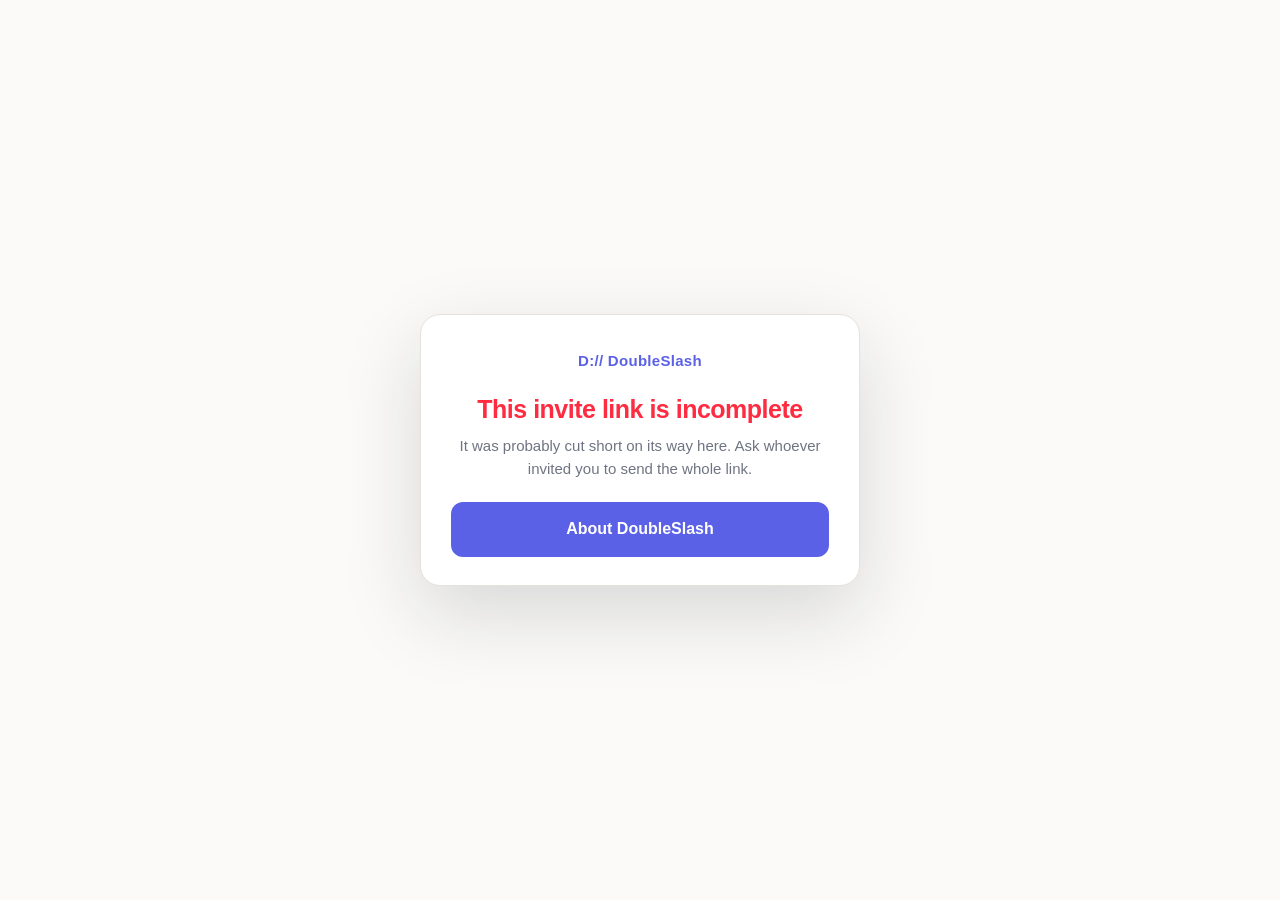
==== i/index.html @ e563573b "Add https invite landing pages and Android asset links /i and /r hand a fragment payload to an insta" ====
<!DOCTYPE html>
<html lang="en" data-action="invite">
<head>
  <meta charset="UTF-8" />
  <meta name="viewport" content="width=device-width, initial-scale=1.0" />
  <meta name="robots" content="noindex, nofollow" />
  <!-- Keeps the invite path out of the Referer header on outbound links. -->
  <meta name="referrer" content="no-referrer" />
  <title>Your DoubleSlash invite</title>
  <link rel="icon" href="/favicon.ico" />
  <style>
    :root {
      --ink: #11131a;
      --ink-soft: #3e4250;
      --muted: #6f7482;
      --paper: #fbfaf8;
      --surface: #ffffff;
      --surface-soft: #f3f2ef;
      --line: #e4e2dd;
      --brand: #5b61e6;
      --brand-dark: #474cc7;
      --brand-soft: #ececff;
      --red: #ff2b40;
      --radius-sm: 12px;
      --radius: 20px;
      --shadow-sm: 0 8px 26px rgba(20, 24, 38, 0.07);
      --shadow-lg: 0 28px 80px rgba(20, 24, 38, 0.15);
    }

    @media (prefers-color-scheme: dark) {
      :root {
        --ink: #e9eaf0;
        --ink-soft: #b9bdcc;
        --muted: #8b90a2;
        --paper: #0d0f14;
        --surface: #161a24;
        --surface-soft: #1c212e;
        --line: #272d3c;
        --brand: #7f85ff;
        --brand-dark: #6c72f0;
        --brand-soft: #232741;
        --shadow-sm: 0 8px 26px rgba(0, 0, 0, 0.4);
        --shadow-lg: 0 28px 80px rgba(0, 0, 0, 0.55);
      }
    }

    *, *::before, *::after { box-sizing: border-box; }

    body {
      margin: 0;
      min-height: 100vh;
      display: flex;
      align-items: center;
      justify-content: center;
      padding: 28px 20px;
      background: var(--paper);
      color: var(--ink);
      font: 16px/1.55 -apple-system, BlinkMacSystemFont, "Segoe UI", Roboto,
            Helvetica, Arial, sans-serif;
      -webkit-font-smoothing: antialiased;
    }

    .card {
      width: 100%;
      max-width: 440px;
      background: var(--surface);
      border: 1px solid var(--line);
      border-radius: var(--radius);
      box-shadow: var(--shadow-lg);
      padding: 34px 30px 28px;
      text-align: center;
    }

    .mark {
      display: inline-block;
      font-weight: 700;
      font-size: 15px;
      letter-spacing: 0.02em;
      color: var(--brand);
      text-decoration: none;
      margin-bottom: 22px;
    }

    h1 {
      margin: 0 0 8px;
      font-size: 25px;
      line-height: 1.25;
      letter-spacing: -0.02em;
    }

    .sub {
      margin: 0;
      color: var(--muted);
      font-size: 15px;
    }

    .who {
      margin: 20px 0 0;
      padding: 14px 16px;
      background: var(--surface-soft);
      border-radius: var(--radius-sm);
      font-size: 15px;
      color: var(--ink-soft);
      text-align: left;
      word-break: break-word;
    }
    .who strong { color: var(--ink); }
    .who .meta {
      display: block;
      margin-top: 4px;
      font-size: 13px;
      color: var(--muted);
    }

    .btn {
      display: block;
      width: 100%;
      margin-top: 22px;
      padding: 14px 20px;
      border: 1px solid transparent;
      border-radius: var(--radius-sm);
      background: var(--brand);
      color: #fff;
      font: inherit;
      font-weight: 600;
      text-decoration: none;
      cursor: pointer;
      transition: background 0.15s ease;
    }
    .btn:hover { background: var(--brand-dark); }

    .btn.secondary {
      margin-top: 10px;
      background: transparent;
      color: var(--ink);
      border-color: var(--line);
    }
    .btn.secondary:hover { background: var(--surface-soft); }

    .fine {
      margin: 22px 0 0;
      padding-top: 18px;
      border-top: 1px solid var(--line);
      font-size: 13.5px;
      color: var(--muted);
    }
    .fine a { color: var(--brand); }

    .note {
      margin: 16px 0 0;
      font-size: 13.5px;
      color: var(--muted);
    }

    .bad h1 { color: var(--red); }

    [hidden] { display: none !important; }
  </style>
</head>
<body>
  <main class="card" id="card">
    <a class="mark" href="/">D:// DoubleSlash</a>

    <div id="ok">
      <h1 id="title">You&rsquo;ve been invited</h1>
      <p class="sub" id="sub">Opening DoubleSlash&hellip;</p>

      <div class="who" id="who" hidden></div>

      <a class="btn" id="open" href="#">Open DoubleSlash</a>
      <button class="btn secondary" id="copy" type="button">Copy invite link</button>

      <p class="note">
        The invite never leaves your browser &mdash; it rides in the part of the
        link after the <code>#</code>, which is never sent to this site.
      </p>

      <p class="fine">
        Don&rsquo;t have DoubleSlash yet?
        <a href="https://github.com/ConquerD/DoubleSlash/releases/tag/nightly">Download it</a>,
        then open this link again.
      </p>
    </div>

    <div id="bad" class="bad" hidden>
      <h1 id="bad-title">This invite link is incomplete</h1>
      <p class="sub" id="bad-sub">
        It was probably cut short on its way here. Ask whoever invited you to
        send the whole link.
      </p>
      <a class="btn" href="/">About DoubleSlash</a>
    </div>
  </main>

  <script>
    (function () {
      "use strict";

      var ACTION = document.documentElement.dataset.action || "invite";
      // Long-form scheme on purpose: Chromium's Windows URL fixup reads the
      // one-letter `d:` as drive D:, so `d://` is unreliable from a browser.
      var HANDOFF = "doubleslash://";
      // Base64url, tolerating the padding some clients add back.
      var PAYLOAD_RE = /^[A-Za-z0-9_-]+={0,2}$/;

      var payload = decodeURIComponent(location.hash.slice(1));
      var els = {
        ok: document.getElementById("ok"),
        bad: document.getElementById("bad"),
        badTitle: document.getElementById("bad-title"),
        badSub: document.getElementById("bad-sub"),
        title: document.getElementById("title"),
        sub: document.getElementById("sub"),
        who: document.getElementById("who"),
        open: document.getElementById("open"),
        copy: document.getElementById("copy")
      };

      function fail(title, sub) {
        els.ok.hidden = true;
        els.bad.hidden = false;
        if (title) { els.badTitle.textContent = title; }
        if (sub) { els.badSub.textContent = sub; }
      }

      if (!payload || !PAYLOAD_RE.test(payload)) {
        fail();
        return;
      }

      var handoff = HANDOFF + ACTION + "#" + payload;
      els.open.href = handoff;

      // Decode locally to show who is inviting. Nothing here is trusted: it is
      // the same unverified blob the client re-checks against a signature.
      function decodePayload(p) {
        var b64 = p.replace(/-/g, "+").replace(/_/g, "/");
        b64 += "=".repeat((4 - (b64.length % 4)) % 4);
        var bin = atob(b64);
        var bytes = new Uint8Array(bin.length);
        for (var i = 0; i < bin.length; i++) { bytes[i] = bin.charCodeAt(i); }
        return JSON.parse(new TextDecoder().decode(bytes));
      }

      var info = null;
      try { info = decodePayload(payload); } catch (e) { info = null; }

      if (info && typeof info === "object") {
        var name = ACTION === "room" ? info.room_name : info.inviter_handle;
        var lead = ACTION === "room" ? "Room" : "From";
        if (typeof name === "string" && name.trim()) {
          var strong = document.createElement("strong");
          strong.textContent = name.trim().slice(0, 80);
          els.who.append(lead + " ", strong);
          els.who.hidden = false;
        }

        var expires = Number(info.expires_at);
        if (isFinite(expires) && expires > 0) {
          var when = new Date(expires * 1000);
          var meta = document.createElement("span");
          meta.className = "meta";
          if (when.getTime() < Date.now()) {
            meta.textContent = "This invite expired " + when.toLocaleString() +
              ". Ask for a fresh one.";
            els.title.textContent = "This invite has expired";
            els.sub.textContent =
              "Invites are short-lived on purpose. Ask whoever invited you " +
              "for a new link.";
          } else {
            meta.textContent = "Expires " + when.toLocaleString();
          }
          els.who.appendChild(meta);
          els.who.hidden = false;
        }
      }

      // Try the installed client straight away. If no handler is registered
      // this quietly does nothing and the page stays put with its buttons.
      try { location.href = handoff; } catch (e) { /* no handler */ }

      els.open.addEventListener("click", function () {
        els.sub.textContent = "Opening DoubleSlash\u2026";
      });

      els.copy.addEventListener("click", function () {
        var link = location.href;
        function done(text) { els.copy.textContent = text; }
        if (navigator.clipboard && navigator.clipboard.writeText) {
          navigator.clipboard.writeText(link).then(
            function () { done("Copied \u2014 paste it into DoubleSlash"); },
            function () { done("Press \u2318/Ctrl+C to copy this page's URL"); }
          );
        } else {
          done("Press \u2318/Ctrl+C to copy this page's URL");
        }
      });
    })();
  </script>
</body>
</html>
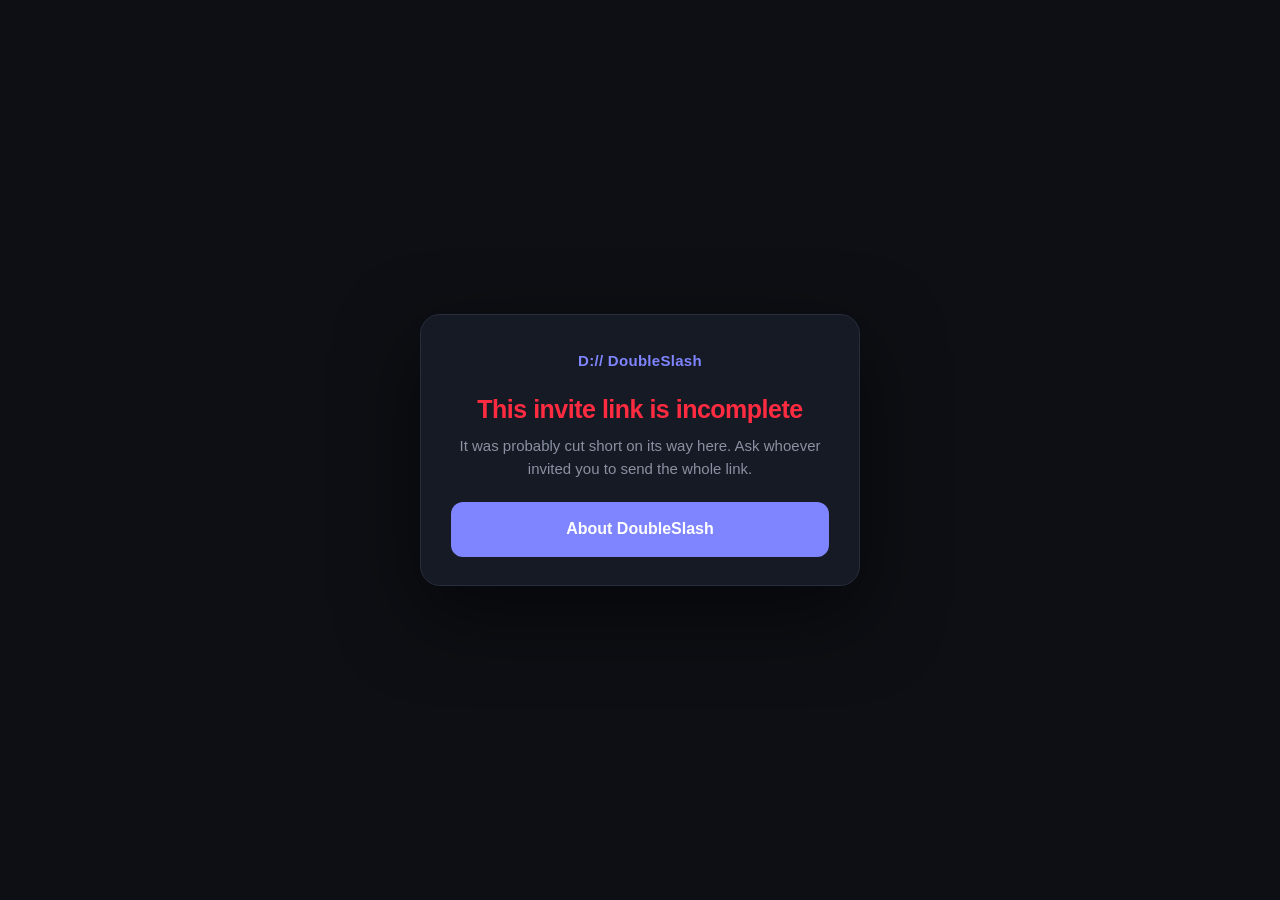
==== commit 881e556f: "dark mode" ====
--- a/i/index.html
+++ b/i/index.html
@@ -1,6 +1,15 @@
 <!DOCTYPE html>
 <html lang="en" data-action="invite">
 <head>
+  <script>
+    (function () {
+      try {
+        if (localStorage.getItem("doubleslash-theme") === "light") {
+          document.documentElement.setAttribute("data-theme", "light");
+        }
+      } catch (e) {}
+    })();
+  </script>
   <meta charset="UTF-8" />
   <meta name="viewport" content="width=device-width, initial-scale=1.0" />
   <meta name="robots" content="noindex, nofollow" />
@@ -10,6 +19,26 @@
   <link rel="icon" href="/favicon.ico" />
   <style>
     :root {
+      color-scheme: dark;
+      --ink: #e9eaf0;
+      --ink-soft: #b9bdcc;
+      --muted: #8b90a2;
+      --paper: #0d0f14;
+      --surface: #161a24;
+      --surface-soft: #1c212e;
+      --line: #272d3c;
+      --brand: #7f85ff;
+      --brand-dark: #6c72f0;
+      --brand-soft: #232741;
+      --red: #ff2b40;
+      --radius-sm: 12px;
+      --radius: 20px;
+      --shadow-sm: 0 8px 26px rgba(0, 0, 0, 0.4);
+      --shadow-lg: 0 28px 80px rgba(0, 0, 0, 0.55);
+    }
+
+    html[data-theme="light"] {
+      color-scheme: light;
       --ink: #11131a;
       --ink-soft: #3e4250;
       --muted: #6f7482;
@@ -20,28 +49,8 @@
       --brand: #5b61e6;
       --brand-dark: #474cc7;
       --brand-soft: #ececff;
-      --red: #ff2b40;
-      --radius-sm: 12px;
-      --radius: 20px;
       --shadow-sm: 0 8px 26px rgba(20, 24, 38, 0.07);
       --shadow-lg: 0 28px 80px rgba(20, 24, 38, 0.15);
-    }
-
-    @media (prefers-color-scheme: dark) {
-      :root {
-        --ink: #e9eaf0;
-        --ink-soft: #b9bdcc;
-        --muted: #8b90a2;
-        --paper: #0d0f14;
-        --surface: #161a24;
-        --surface-soft: #1c212e;
-        --line: #272d3c;
-        --brand: #7f85ff;
-        --brand-dark: #6c72f0;
-        --brand-soft: #232741;
-        --shadow-sm: 0 8px 26px rgba(0, 0, 0, 0.4);
-        --shadow-lg: 0 28px 80px rgba(0, 0, 0, 0.55);
-      }
     }
 
     *, *::before, *::after { box-sizing: border-box; }
@@ -177,7 +186,7 @@
 
       <p class="fine">
         Don&rsquo;t have DoubleSlash yet?
-        <a href="https://github.com/ConquerD/DoubleSlash/releases/tag/nightly">Download it</a>,
+        <a href="https://github.com/DoubleSlashSpace/DoubleSlash/releases/tag/nightly">Download it</a>,
         then open this link again.
       </p>
     </div>
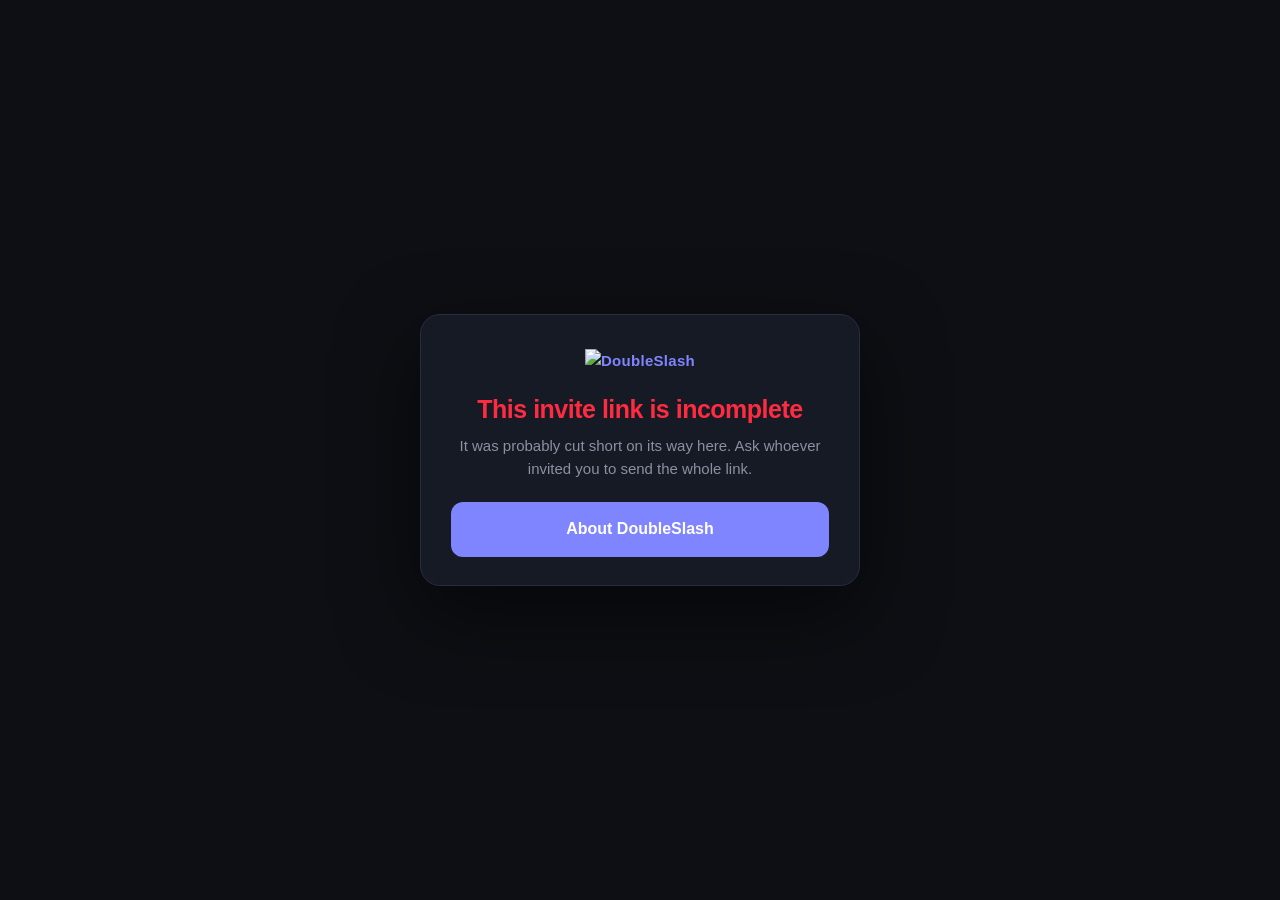
==== commit b9dc94f7: "Update index.html" ====
--- a/i/index.html
+++ b/i/index.html
@@ -168,7 +168,7 @@
 </head>
 <body>
   <main class="card" id="card">
-    <a class="mark" href="/">D:// DoubleSlash</a>
+    <a class="mark" href="/"><img src="../logo-full.svg" alt="DoubleSlash" /></a>
 
     <div id="ok">
       <h1 id="title">You&rsquo;ve been invited</h1>
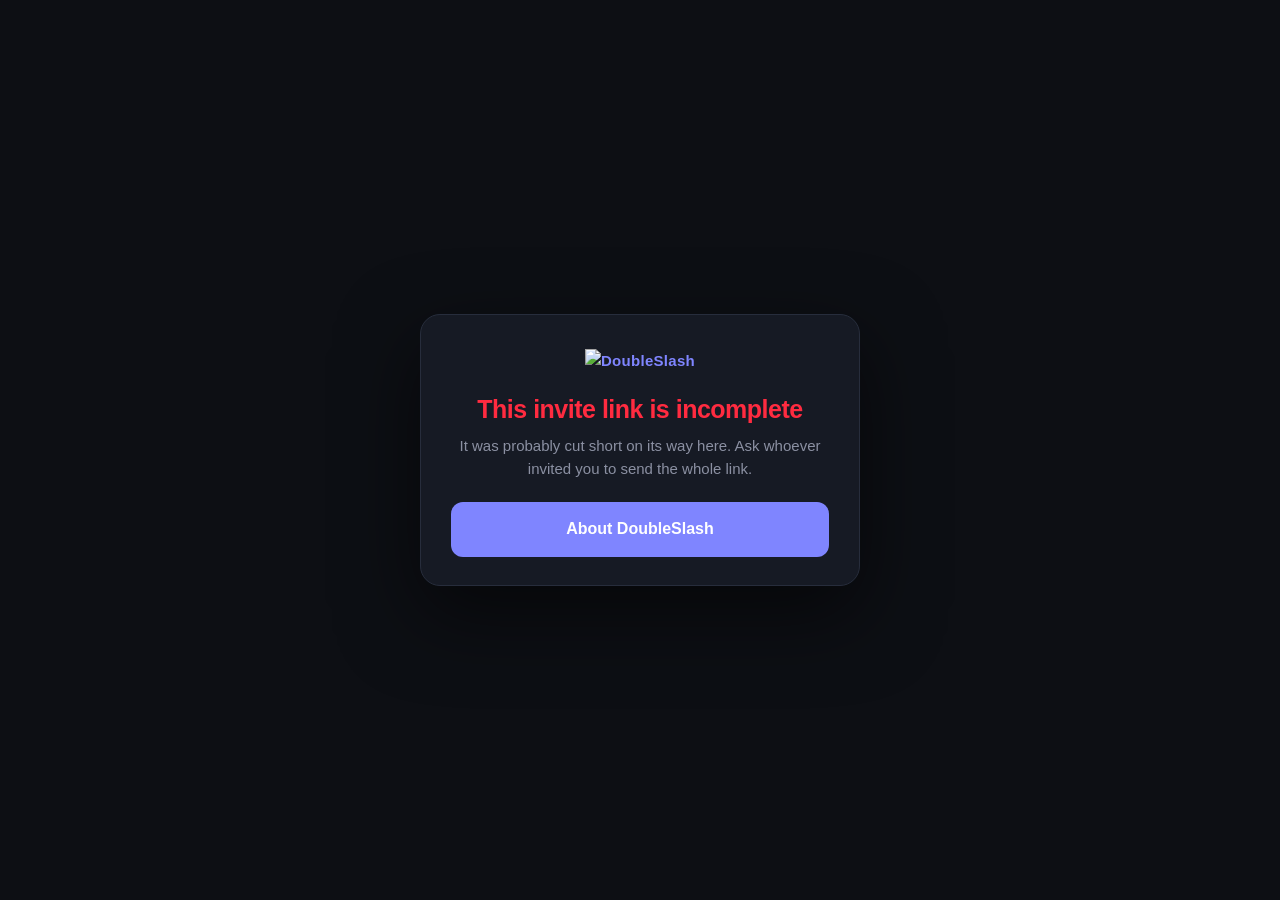
==== commit 5e1605db: "Update index.html" ====
--- a/i/index.html
+++ b/i/index.html
@@ -168,7 +168,7 @@
 </head>
 <body>
   <main class="card" id="card">
-    <a class="mark" href="/"><img src="../logo-full.svg" alt="DoubleSlash" /></a>
+    <a class="mark" href="/"><img src="https://doubleslash.space/logo-full.svg" alt="DoubleSlash" /></a>
 
     <div id="ok">
       <h1 id="title">You&rsquo;ve been invited</h1>
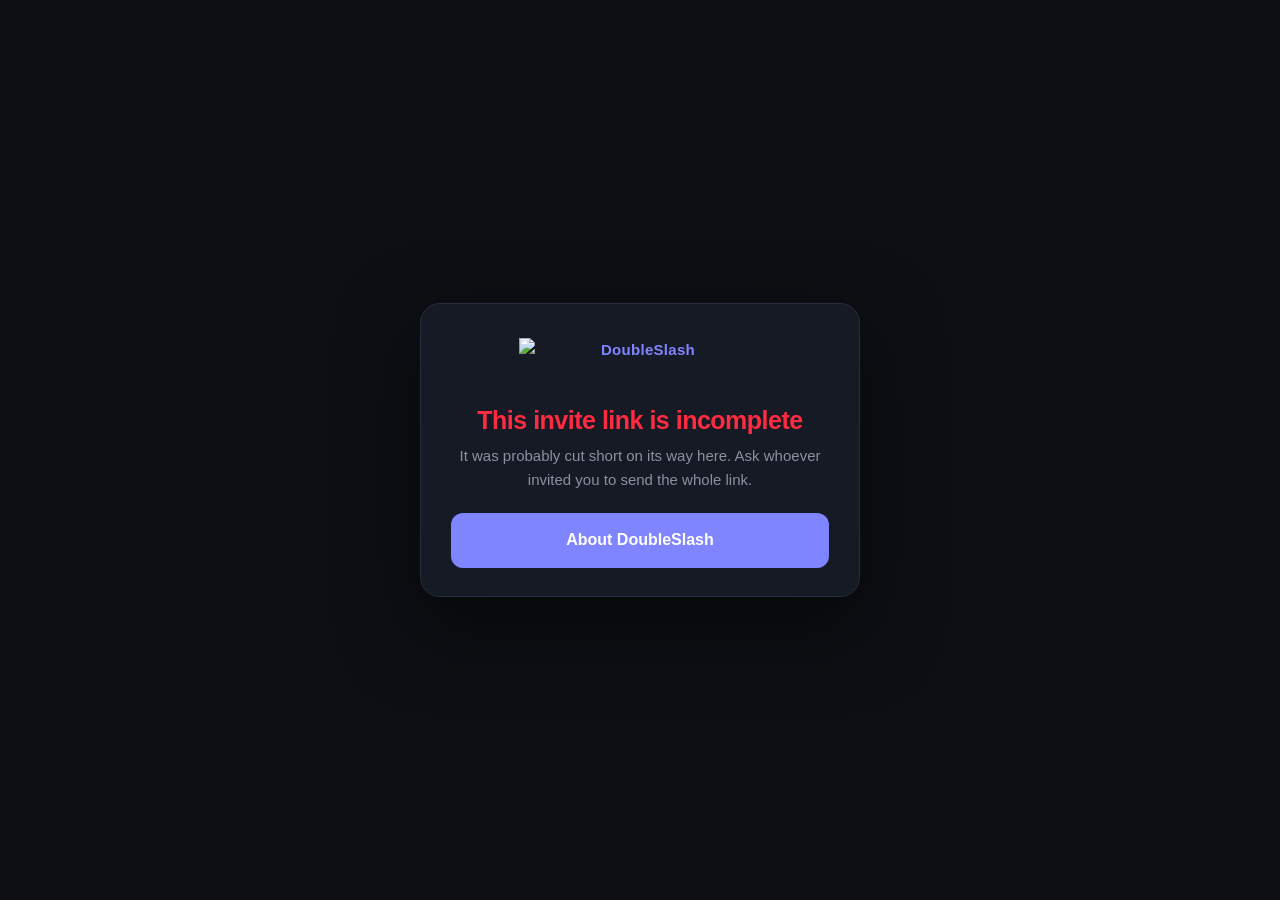
==== commit 506b4209: "Update index.html" ====
--- a/i/index.html
+++ b/i/index.html
@@ -82,12 +82,25 @@
 
     .mark {
       display: inline-block;
+      max-width: 100%;
       font-weight: 700;
       font-size: 15px;
       letter-spacing: 0.02em;
       color: var(--brand);
       text-decoration: none;
       margin-bottom: 22px;
+    }
+
+    .mark img {
+      display: block;
+      width: 243px;
+      max-width: 100%;
+      height: auto;
+    }
+
+    html[data-theme="light"] .mark img {
+      filter: drop-shadow(0 0 0.6px rgba(17, 19, 26, 0.55))
+              drop-shadow(0 1px 1.5px rgba(17, 19, 26, 0.2));
     }
 
     h1 {
@@ -168,7 +181,7 @@
 </head>
 <body>
   <main class="card" id="card">
-    <a class="mark" href="/"><img src="https://doubleslash.space/logo-full.svg" alt="DoubleSlash" /></a>
+    <a class="mark" href="https://doubleslash.space"><img src="../logo-full.svg" width="486" height="90" alt="DoubleSlash" /></a>
 
     <div id="ok">
       <h1 id="title">You&rsquo;ve been invited</h1>
@@ -197,7 +210,7 @@
         It was probably cut short on its way here. Ask whoever invited you to
         send the whole link.
       </p>
-      <a class="btn" href="/">About DoubleSlash</a>
+      <a class="btn" href="https://doubleslash.space">About DoubleSlash</a>
     </div>
   </main>
 
